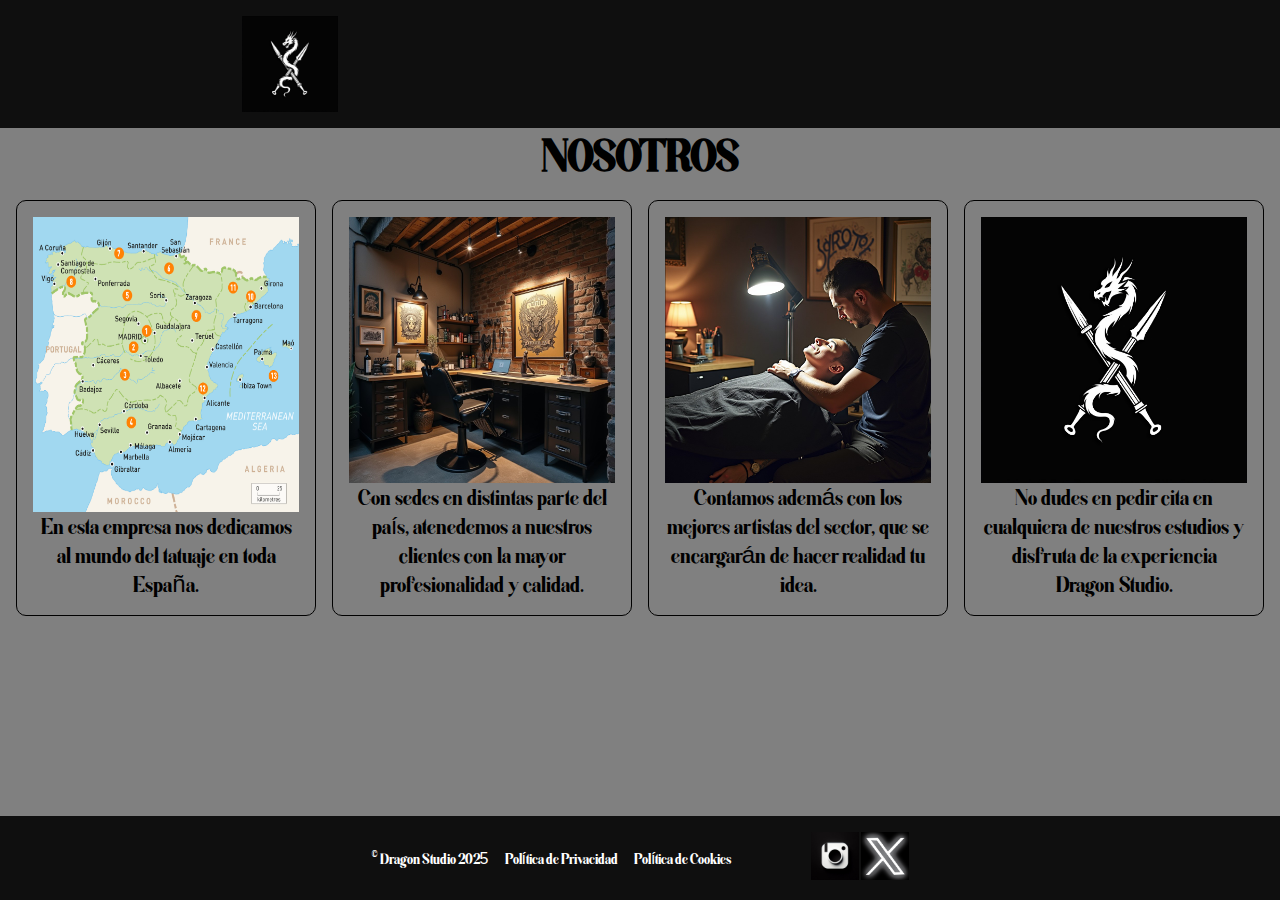
==== nosotros.html @ 10e13907 "Add files via upload" ====
<!DOCTYPE html>
<html lang="en">

<head>
    <meta charset="UTF-8">
    <meta name="viewport" content="width=device-width, initial-scale=1.0">
    <title>Document</title>
    <link rel="stylesheet" href="css/header.css">
    <link rel="stylesheet" href="css/footer.css">
    <link rel="stylesheet" href="css/nosotros.css">
    <script src="script/loader.js" defer></script>
</head>

<body>
    <header>
        <div class="logo">
            <img src="img/logo/dragon.jpg" alt="imagen de dragon">
        </div>
        <h2>Dragon Studio</h2>
        <nav>
            <ul>
                <li><a href="index.html">Inicio</a></li>
                <li><a href="#">Estudios</a></li>
                <li><a href="#">Artistas</a></li>
                <li><a href="nosotros.html">Nosotros</a></li>
                <li class="list__bar"></li>
                <li><a href="sesion.html">Iniciar Sesión</a></li>
                <li><a href="registro.html">Registrarse</a></li>
            </ul>
            <button class="black__button">Pedir Cita</button>
        </nav>
    </header>
    <main>
        <h1>Nosotros</h1>
        <div class="nosotros">
            <div class="nosotros__card">
                <img src="img/nosotros/spain.png" alt="imagen de España">
                <p>En esta empresa nos dedicamos al mundo del tatuaje en toda España.</p>
            </div>
            <div class="nosotros__card">
                <img src="img/nosotros/tattoo_studio1.jpg" alt="imagen de sedes">
                <p>Con sedes en distintas parte del país, atenedemos a nuestros clientes con la mayor profesionalidad y
                    calidad.</p>
            </div>
            <div class="nosotros__card">
                <img src="img/nosotros/artist1.jpg" alt="imagen de artistas">
                <p>Contamos además con los mejores artistas del sector, que se encargarán de hacer realidad tu idea.</p>
            </div>
            <div class="nosotros__card">
                <img src="img/logo/dragon.jpg" alt="imagen de dragon">
                <p>No dudes en pedir cita en cualquiera de nuestros estudios y disfruta de la experiencia Dragon Studio.
                </p>
            </div>
        </div>
    </main>
    <footer class="footer">
        <div class="footer__text">
            <p>© Dragon Studio 2025</p>
            <p>Política de Privacidad</p>
            <p>Política de Cookies</p>
        </div>
        <div class="footer__logo">
            <a href="#"><img src="img/footer/instagram_logo.png" alt="red social 1"></a>
            <a href="#"><img src="img/footer/x_logo.png" alt="red social 2"></a>
        </div>
    </footer>
</body>

</html>
---- css/header.css ----
@font-face {
  font-family: "Ardhelia";
  src: url("../fonts/Ardhelia_Free.ttf");
}
.black__button {
  font-family: "Ardhelia", sans-serif;
  cursor: pointer;
  text-decoration: none;
  color: #0f0f0f;
  background-color: #fff;
  padding: 0.5em 1em;
  border: 1px solid #0f0f0f;
  border-radius: 5px;
  transition: all 0.3s ease;
}
.black__button:hover {
  background-color: #0f0f0f;
  border: 1px solid #fff;
  color: #fff;
}

body {
  font-family: "Ardhelia", sans-serif;
}

header {
  background-color: #0f0f0f;
  color: #fff;
  padding: 1em 0;
  display: flex;
  justify-content: center;
  align-items: center;
}
header .logo {
  cursor: pointer;
  display: flex;
  justify-content: left;
  align-items: center;
  animation: move 2s ease forwards;
}
header .logo img {
  width: 6em;
  height: 6em;
}
header h2 {
  visibility: hidden;
  animation: move 2s ease forwards 1s;
}

nav {
  display: flex;
  visibility: hidden;
  animation: move 2s ease forwards 2s;
  margin-bottom: 0;
}
nav ul {
  display: flex;
  list-style: none;
  align-items: center;
}
nav ul li {
  margin: 0 1em;
}
nav ul li a {
  text-decoration: none;
  color: #fff;
}

.list__bar {
  height: 3rem;
  width: 0.1%;
  background-color: white;
}

@keyframes move {
  0% {
    transform: translateX(100vw);
    visibility: visible;
  }
  50% {
    transform: translateX(0);
    visibility: visible;
  }
  75% {
    transform: scale(1.2);
    visibility: visible;
  }
  100% {
    transform: scale(1);
    visibility: visible;
  }
}/*# sourceMappingURL=header.css.map */
---- css/footer.css ----
.footer {
  width: 100%;
  background-color: #0f0f0f;
  color: #fff;
  padding: 1em 0;
  display: flex;
  justify-content: center;
  align-items: center;
}
.footer .footer__text {
  display: flex;
  justify-content: center;
  align-items: center;
  margin-right: 3em;
}
.footer .footer__text p {
  margin-right: 1em;
}
.footer .footer__logo {
  cursor: pointer;
  margin-left: 1em;
}
.footer .footer__logo img {
  width: 3em;
  height: 3em;
}/*# sourceMappingURL=footer.css.map */
---- css/nosotros.css ----
* {
  margin: 0;
  padding: 0;
  box-sizing: border-box;
}

body {
  min-height: 100vh;
  display: grid;
  grid-template-rows: auto 1fr auto;
  overflow-x: hidden;
  background-color: grey;
}

.black__button {
  cursor: pointer;
  text-decoration: none;
  color: #0f0f0f;
  background-color: #fff;
  padding: 0.5em 1em;
  border: 1px solid #0f0f0f;
  border-radius: 5px;
  transition: all 0.3s ease;
}
.black__button:hover {
  background-color: #0f0f0f;
  border: 1px solid #fff;
  color: #fff;
}

main {
  width: 100%;
  display: flex;
  flex-direction: column;
  align-items: center;
}
main h1 {
  color: black;
  text-transform: uppercase;
  font-size: 3em;
  text-align: center;
}
main .nosotros {
  display: grid;
  grid-template-columns: repeat(4, minmax(200px, 1fr));
  grid-gap: 1em;
  margin: 1em;
}
main .nosotros .nosotros__card {
  display: flex;
  flex-direction: column;
  justify-content: center;
  align-items: center;
  padding: 1em;
  border: 1px solid black;
  border-radius: 10px;
}
main .nosotros .nosotros__card p {
  text-align: center;
  font-size: x-large;
}
main .nosotros img {
  width: 100%;
  height: 100%;
}

@keyframes cardAnimation {
  0% {
    transform: scale(1);
  }
  50% {
    transform: scale(1.1);
  }
  100% {
    transform: scale(1);
  }
}
.nosotros__card:nth-of-type(1) {
  animation: cardAnimation 1s ease forwards;
}

.nosotros__card:nth-of-type(2) {
  animation: cardAnimation 1s ease forwards 0.2s;
}

.nosotros__card:nth-of-type(3) {
  animation: cardAnimation 1s ease forwards 0.4s;
}

.nosotros__card:nth-of-type(4) {
  animation: cardAnimation 1s ease forwards 0.6s;
}/*# sourceMappingURL=nosotros.css.map */
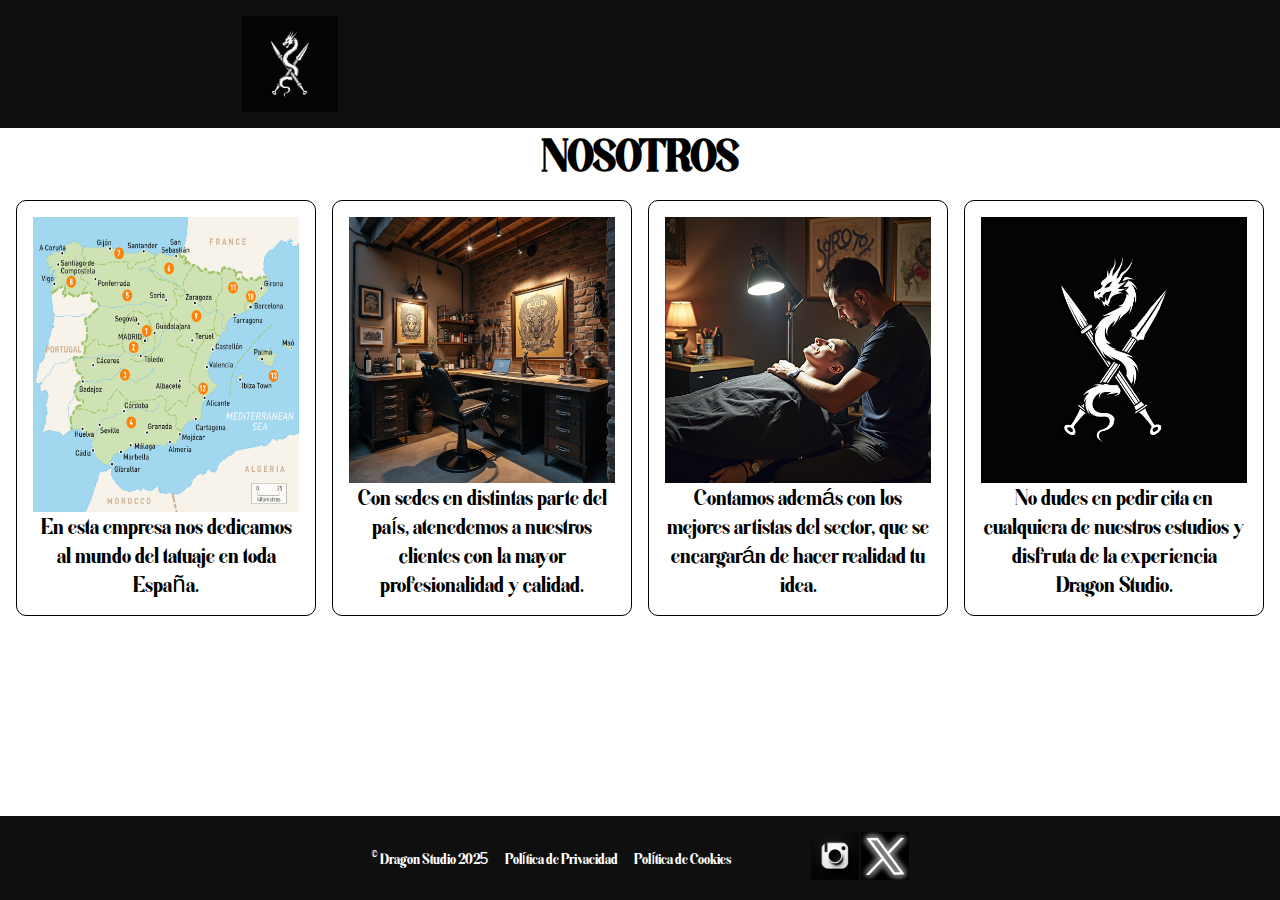
==== commit 3b83649a: "Add files via upload" ====
--- a/css/nosotros.css
+++ b/css/nosotros.css
@@ -9,7 +9,6 @@
   display: grid;
   grid-template-rows: auto 1fr auto;
   overflow-x: hidden;
-  background-color: grey;
 }
 
 .black__button {
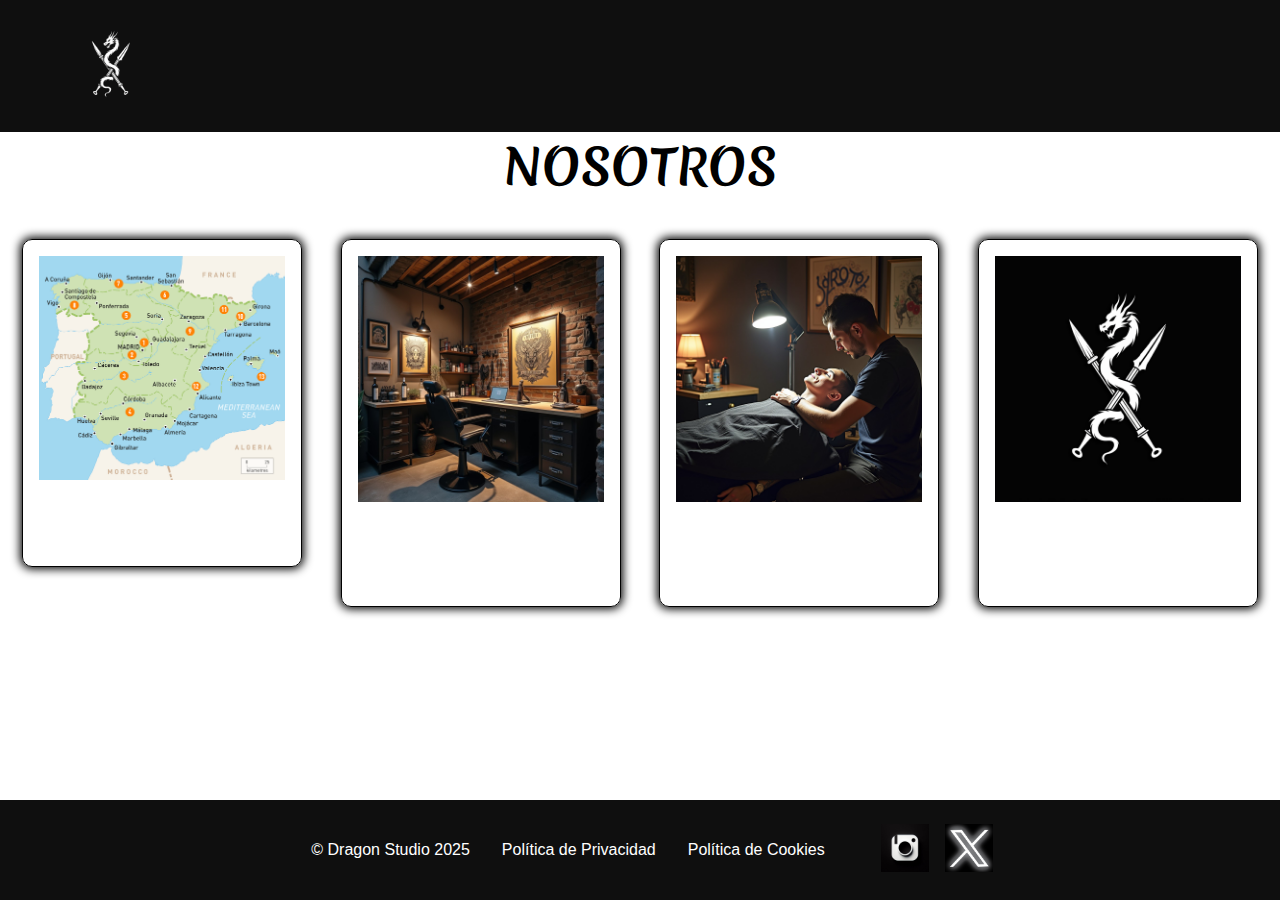
==== commit 72881782: "v3.1" ====
--- a/nosotros.html
+++ b/nosotros.html
@@ -4,30 +4,39 @@
 <head>
     <meta charset="UTF-8">
     <meta name="viewport" content="width=device-width, initial-scale=1.0">
-    <title>Document</title>
+    <title>Dragon Studio</title>
     <link rel="stylesheet" href="css/header.css">
     <link rel="stylesheet" href="css/footer.css">
     <link rel="stylesheet" href="css/nosotros.css">
     <script src="script/loader.js" defer></script>
+    <script src="script/menu.js" defer></script>
+    <script src="script/cita.js" defer></script>
 </head>
 
 <body>
     <header>
         <div class="logo">
-            <img src="img/logo/dragon.jpg" alt="imagen de dragon">
+            <a href="index.html"><img src="img/logo/dragon.png" alt="imagen de dragon"></a>
         </div>
         <h2>Dragon Studio</h2>
         <nav>
-            <ul>
-                <li><a href="index.html">Inicio</a></li>
-                <li><a href="#">Estudios</a></li>
-                <li><a href="#">Artistas</a></li>
+            <ul class="nav__links">
+                <li><a href="estudios.html">Estudios</a></li>
+                <li><a href="artistas.html">Artistas</a></li>
                 <li><a href="nosotros.html">Nosotros</a></li>
                 <li class="list__bar"></li>
                 <li><a href="sesion.html">Iniciar Sesión</a></li>
                 <li><a href="registro.html">Registrarse</a></li>
+                <li class="list__bar"></li>
+                <li><button class="translate" id="es">Español</button></li>
+                <li><button class="translate" id="en">English</button></li>
             </ul>
-            <button class="black__button">Pedir Cita</button>
+            <button class="black__button cita-button">Pedir Cita</button>
+            <div class="hamburger">
+                <div class="bar"></div>
+                <div class="bar"></div>
+                <div class="bar"></div>
+            </div>
         </nav>
     </header>
     <main>
--- a/css/header.css
+++ b/css/header.css
@@ -1,9 +1,9 @@
 @font-face {
-  font-family: "Ardhelia";
-  src: url("../fonts/Ardhelia_Free.ttf");
+  font-family: "Merienda";
+  src: url("../fonts/Merienda-VariableFont_wght.ttf");
 }
 .black__button {
-  font-family: "Ardhelia", sans-serif;
+  font-family: "Roboto", sans-serif;
   cursor: pointer;
   text-decoration: none;
   color: #0f0f0f;
@@ -19,8 +19,21 @@
   color: #fff;
 }
 
+.hamburger {
+  display: none;
+  flex-direction: column;
+  cursor: pointer;
+}
+.hamburger .bar {
+  width: 25px;
+  height: 3px;
+  background-color: white;
+  margin: 4px 0;
+  transition: 0.4s;
+}
+
 body {
-  font-family: "Ardhelia", sans-serif;
+  font-family: "Roboto", sans-serif;
 }
 
 header {
@@ -43,6 +56,7 @@
   height: 6em;
 }
 header h2 {
+  font-family: "Merienda", sans-serif;
   visibility: hidden;
   animation: move 2s ease forwards 1s;
 }
@@ -66,12 +80,93 @@
   color: #fff;
 }
 
+.active {
+  border: #fff 2px solid;
+  padding: 2px;
+}
+
 .list__bar {
   height: 3rem;
   width: 0.1%;
-  background-color: white;
+  background-color: #fff;
 }
 
+.translate {
+  border: none;
+  background-color: transparent;
+  color: #fff;
+  padding: 0.5em 1em;
+  border: none;
+  font-family: "Roboto", sans-serif;
+  cursor: pointer;
+}
+
+@media (max-width: 992px) {
+  nav {
+    display: flex;
+    flex-direction: column;
+    justify-content: center;
+    align-items: center;
+  }
+  nav ul {
+    display: none !important;
+    flex-direction: column;
+    width: 100%;
+    text-align: center;
+  }
+  nav ul.active {
+    display: flex !important;
+  }
+  nav ul li {
+    padding: 1em;
+  }
+  .list__bar {
+    display: none !important;
+  }
+  .hamburger {
+    display: flex !important;
+    margin-left: 1em;
+  }
+  nav .black__button {
+    display: none;
+  }
+}
+@media (max-width: 576px) {
+  nav {
+    display: flex;
+    flex-direction: column;
+    justify-content: center;
+    align-items: center;
+  }
+  nav ul {
+    display: none !important;
+    flex-direction: column;
+    width: 100%;
+    text-align: center;
+  }
+  nav ul.active {
+    display: flex !important;
+  }
+  nav ul li {
+    padding: 1em;
+  }
+  .list__bar {
+    display: none !important;
+  }
+  .hamburger {
+    display: flex !important;
+    margin-left: 1em;
+  }
+  nav .black__button {
+    display: none;
+  }
+  .translate {
+    display: flex;
+    flex-direction: column;
+    align-items: center;
+    margin-top: 1em;
+  }
+}
 @keyframes move {
   0% {
     transform: translateX(100vw);
--- a/css/footer.css
+++ b/css/footer.css
@@ -1,3 +1,7 @@
+@font-face {
+  font-family: "Merienda";
+  src: url("../fonts/Merienda-VariableFont_wght.ttf");
+}
 .footer {
   width: 100%;
   background-color: #0f0f0f;
@@ -6,21 +10,55 @@
   display: flex;
   justify-content: center;
   align-items: center;
+  flex-wrap: wrap;
+  text-align: center;
 }
 .footer .footer__text {
   display: flex;
   justify-content: center;
   align-items: center;
-  margin-right: 3em;
+  flex-wrap: wrap;
+  margin: 0 1em;
 }
 .footer .footer__text p {
-  margin-right: 1em;
+  margin: 0.5em 1em;
 }
 .footer .footer__logo {
-  cursor: pointer;
+  display: flex;
+  justify-content: center;
+  align-items: center;
   margin-left: 1em;
 }
 .footer .footer__logo img {
   width: 3em;
   height: 3em;
+  margin: 0.5em;
+}
+
+@media (max-width: 992px) {
+  .footer {
+    flex-direction: column;
+    padding: 2em 1em;
+  }
+  .footer .footer__text {
+    flex-direction: column;
+    margin-bottom: 1em;
+  }
+  .footer .footer__logo {
+    flex-wrap: wrap;
+    justify-content: center;
+  }
+}
+@media (max-width: 576px) {
+  .footer {
+    padding: 2em 1em;
+  }
+  .footer .footer__text {
+    flex-direction: column;
+    margin-bottom: 1em;
+  }
+  .footer .footer__logo {
+    flex-wrap: wrap;
+    justify-content: center;
+  }
 }/*# sourceMappingURL=footer.css.map */--- a/css/nosotros.css
+++ b/css/nosotros.css
@@ -1,17 +1,9 @@
-* {
-  margin: 0;
-  padding: 0;
-  box-sizing: border-box;
+@font-face {
+  font-family: "Merienda";
+  src: url("../fonts/Merienda-VariableFont_wght.ttf");
 }
-
-body {
-  min-height: 100vh;
-  display: grid;
-  grid-template-rows: auto 1fr auto;
-  overflow-x: hidden;
-}
-
 .black__button {
+  font-family: "Roboto", sans-serif;
   cursor: pointer;
   text-decoration: none;
   color: #0f0f0f;
@@ -27,6 +19,32 @@
   color: #fff;
 }
 
+.hamburger {
+  display: none;
+  flex-direction: column;
+  cursor: pointer;
+}
+.hamburger .bar {
+  width: 25px;
+  height: 3px;
+  background-color: white;
+  margin: 4px 0;
+  transition: 0.4s;
+}
+
+* {
+  margin: 0;
+  padding: 0;
+  box-sizing: border-box;
+}
+
+body {
+  min-height: 100vh;
+  display: grid;
+  grid-template-rows: auto 1fr auto;
+  overflow-x: hidden;
+}
+
 main {
   width: 100%;
   display: flex;
@@ -38,11 +56,14 @@
   text-transform: uppercase;
   font-size: 3em;
   text-align: center;
+  font-family: "Merienda", sans-serif;
 }
 main .nosotros {
   display: grid;
   grid-template-columns: repeat(4, minmax(200px, 1fr));
-  grid-gap: 1em;
+  gap: 0.5%;
+  padding: 0.5%;
+  width: 100%;
   margin: 1em;
 }
 main .nosotros .nosotros__card {
@@ -50,17 +71,32 @@
   flex-direction: column;
   justify-content: center;
   align-items: center;
+  aspect-ratio: 1;
+  margin: 1em;
   padding: 1em;
   border: 1px solid black;
   border-radius: 10px;
+  color: white;
+  box-shadow: 0px 0px 10px 2px black;
+  padding: 1em;
+}
+main .nosotros .nosotros__card img {
+  width: 100%;
+  height: 30rem;
+  object-fit: cover;
+}
+main .nosotros .nosotros__card h2 {
+  margin: 1em 0;
+  text-transform: uppercase;
+  font-size: 1.5em;
 }
 main .nosotros .nosotros__card p {
+  margin-bottom: 1rem;
   text-align: center;
-  font-size: x-large;
 }
-main .nosotros img {
+main .nosotros .nosotros__card img {
   width: 100%;
-  height: 100%;
+  height: auto;
 }
 
 @keyframes cardAnimation {
@@ -88,4 +124,32 @@
 
 .nosotros__card:nth-of-type(4) {
   animation: cardAnimation 1s ease forwards 0.6s;
+}
+
+@media (max-width: 992px) {
+  main .nosotros {
+    grid-template-columns: repeat(2, minmax(200px, 1fr));
+  }
+  main h1 {
+    font-size: 2.5em;
+  }
+}
+@media (max-width: 576px) {
+  main .nosotros {
+    grid-template-columns: 1fr;
+    grid-gap: 0.5em;
+  }
+  main h1 {
+    font-size: 2em;
+  }
+  .nosotros__card {
+    padding: 0.5em;
+  }
+  .nosotros__card p {
+    font-size: large;
+  }
+  .nosotros__card img {
+    width: 100%;
+    height: auto;
+  }
 }/*# sourceMappingURL=nosotros.css.map */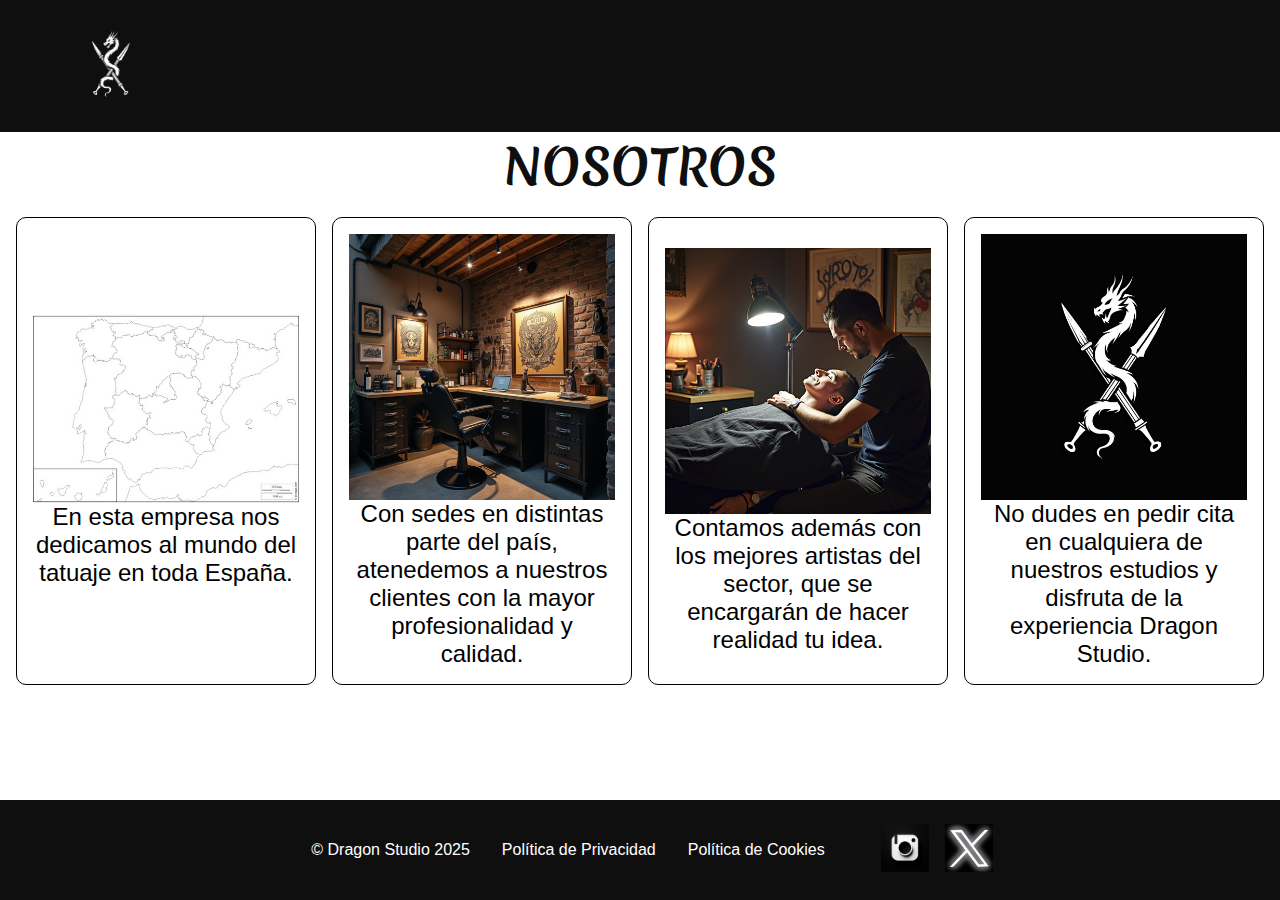
==== commit f97d427b: "V3.1" ====
--- a/nosotros.html
+++ b/nosotros.html
@@ -43,7 +43,7 @@
         <h1>Nosotros</h1>
         <div class="nosotros">
             <div class="nosotros__card">
-                <img src="img/nosotros/spain.png" alt="imagen de España">
+                <img src="img/nosotros/mapa.jpg" alt="imagen de España">
                 <p>En esta empresa nos dedicamos al mundo del tatuaje en toda España.</p>
             </div>
             <div class="nosotros__card">
--- a/css/nosotros.css
+++ b/css/nosotros.css
@@ -52,7 +52,7 @@
   align-items: center;
 }
 main h1 {
-  color: black;
+  color: #0f0f0f;
   text-transform: uppercase;
   font-size: 3em;
   text-align: center;
@@ -61,9 +61,7 @@
 main .nosotros {
   display: grid;
   grid-template-columns: repeat(4, minmax(200px, 1fr));
-  gap: 0.5%;
-  padding: 0.5%;
-  width: 100%;
+  grid-gap: 1em;
   margin: 1em;
 }
 main .nosotros .nosotros__card {
@@ -71,28 +69,13 @@
   flex-direction: column;
   justify-content: center;
   align-items: center;
-  aspect-ratio: 1;
-  margin: 1em;
   padding: 1em;
   border: 1px solid black;
   border-radius: 10px;
-  color: white;
-  box-shadow: 0px 0px 10px 2px black;
-  padding: 1em;
-}
-main .nosotros .nosotros__card img {
-  width: 100%;
-  height: 30rem;
-  object-fit: cover;
-}
-main .nosotros .nosotros__card h2 {
-  margin: 1em 0;
-  text-transform: uppercase;
-  font-size: 1.5em;
 }
 main .nosotros .nosotros__card p {
-  margin-bottom: 1rem;
   text-align: center;
+  font-size: x-large;
 }
 main .nosotros .nosotros__card img {
   width: 100%;
